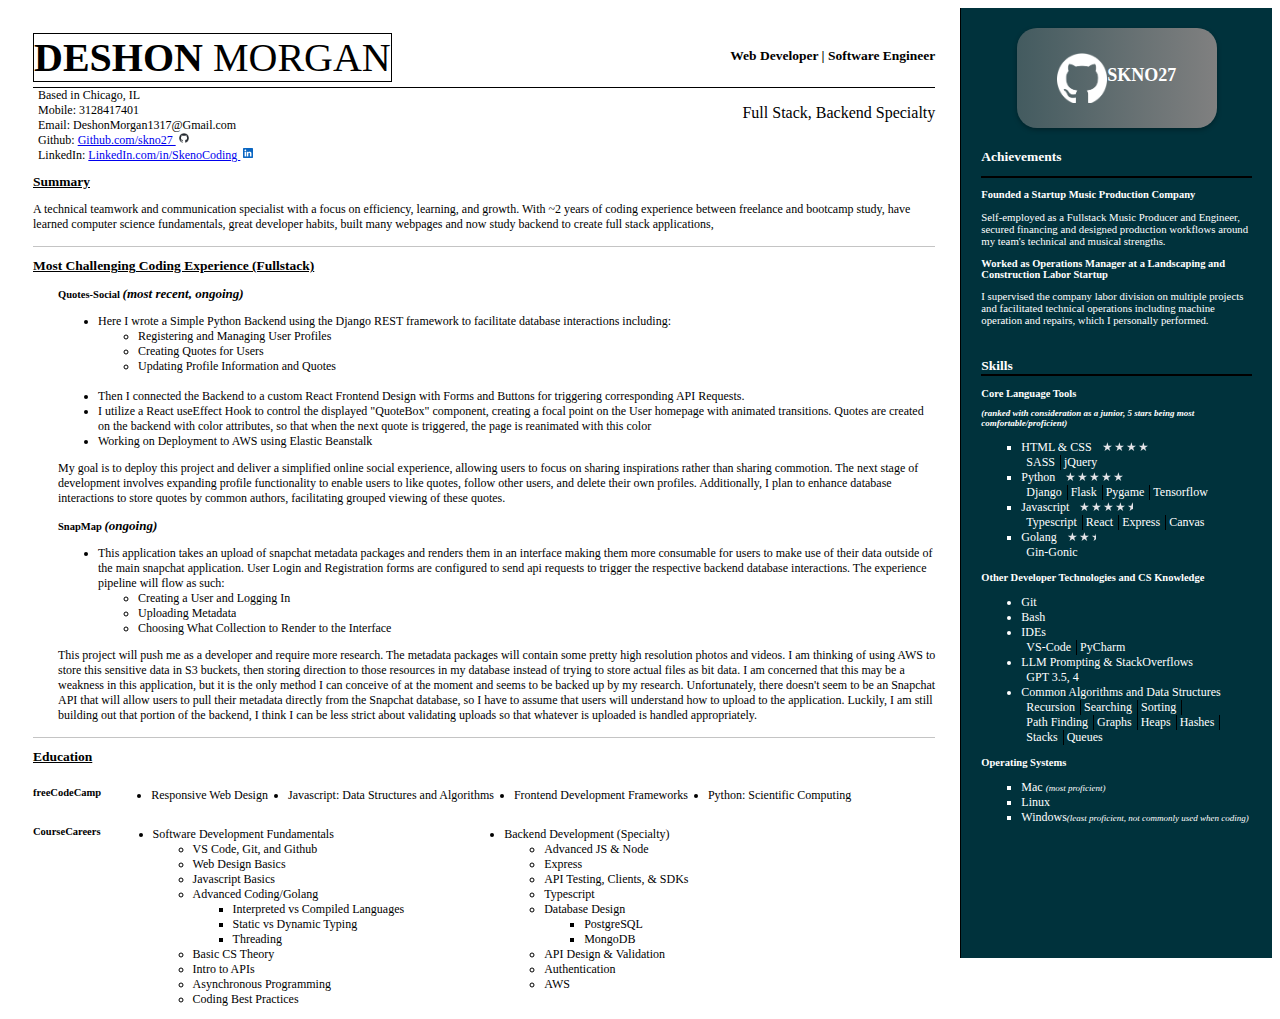
==== index.html @ 4c9e5e0e "changed html page name in order to try to fix deployment" ====
<!DOCTYPE html>
<html lang="en">
  <head>
    <meta charset="UTF-8" />
    <meta
      name="viewport"
      content="width=device-width, initial-scale=1.0" />
    <base target="_blank" />
    <link
      href="https://cdn.jsdelivr.net/npm/bootstrap@5.3.2/dist/css/bootstrap.min.css"
      rel="stylesheet"
      integrity="sha384-T3c6CoIi6uLrA9TneNEoa7RxnatzjcDSCmG1MXxSR1GAsXEV/Dwwykc2MPK8M2HN"
      crossorigin="anonymous" />
    <link
      href="https://fonts.googleapis.com/css?family=EB Garamond"
      rel="stylesheet" />
    <link
      rel="stylesheet"
      href="https://cdnjs.cloudflare.com/ajax/libs/font-awesome/4.7.0/css/font-awesome.min.css" />
    <link
      rel="stylesheet"
      href="/static/styles.css" />
    <title>Deshon Morgan (Shon) - Developer</title>
  </head>
  <body>
    <div id="content-container">
      <div
        id="resume"
        class="wrapper">
        <!-- begin intro section -->
        <header>
          <div id="intro">
            <div class="intro-bar first">
              <div class="intro name">
                <h1
                  style="
                    font-size: 40px;
                    text-transform: uppercase;
                    margin-bottom: 5px;
                  "
                  class="intro-item">
                  <span class="first-name">Deshon</span>
                  <span class="last-name">Morgan</span>
                </h1>
              </div>
              <div class="intro type-of-developer right">
                <h2 class="intro-item">Web Developer | Software Engineer</h2>
              </div>
            </div>
            <div class="intro-bar">
              <div id="info">
                <p>Based in Chicago, IL</p>
                <p>Mobile: 3128417401</p>
                <p>Email: DeshonMorgan1317@Gmail.com</p>
                <p>
                  Github:
                  <a href="https://github.com/skno27"
                    >Github.com/skno27
                    <img
                      id="github-logo"
                      class="logo"
                      src="/static/github-mark/github-mark.png"
                      alt="github logo"
                      style="width: 10px; height: 10px; margin-bottom: 1px"
                  /></a>
                </p>
                <p>
                  LinkedIn:
                  <a href="www.linkedin.com/in/skenocoding"
                    >LinkedIn.com/in/SkenoCoding
                    <img
                      id="linkedin-logo"
                      class="logo"
                      src="/static/In-Blue-72.png"
                      alt="linkedin logo"
                      style="width: 10px; height: 10px; margin-bottom: 1px"
                  /></a>
                </p>
              </div>
              <div class="intro type-of-developer right title">
                <h3>Full Stack, Backend Specialty</h3>
              </div>
            </div>
          </div>
        </header>
        <!-- end intro section -->

        <!-- summary -->
        <section id="summary">
          <div class="section-title">
            <h2>Summary</h2>
          </div>
          <div class="summary-container">
            <p>
              A technical teamwork and communication specialist with a focus on
              efficiency, learning, and growth. With ~2 years of coding
              experience between freelance and bootcamp study, have learned
              computer science fundamentals, great developer habits, built many
              webpages and now study backend to create full stack applications,
            </p>
          </div>
        </section>

        <!-- project/experience demonstration -->
        <section id="first">
          <div class="section-title">
            <h2>Most Challenging Coding Experience (Fullstack)</h2>
          </div>
          <div class="experience-container">
            <h3>
              <a
                href="https://github.com/skno27/Quotes-Social"
                class="project-link"
                >Quotes-Social</a
              >
              <span style="font-style: italic; font-size: small"
                >(most recent, ongoing)</span
              >
            </h3>
            <ul class="accomplishments">
              <li>
                Here I wrote a Simple Python Backend using the Django REST
                framework to facilitate database interactions including:
                <ul>
                  <li>Registering and Managing User Profiles</li>
                  <li>Creating Quotes for Users</li>
                  <li>Updating Profile Information and Quotes</li>
                </ul>
              </li>
              <br />
              <li>
                Then I connected the Backend to a custom React Frontend Design
                with Forms and Buttons for triggering corresponding API
                Requests.
              </li>
              <li>
                I utilize a React useEffect Hook to control the displayed
                "QuoteBox" component, creating a focal point on the User
                homepage with animated transitions. Quotes are created on the
                backend with color attributes, so that when the next quote is
                triggered, the page is reanimated with this color
              </li>
              <li>Working on Deployment to AWS using Elastic Beanstalk</li>
              <!-- <br /> -->
            </ul>
            <p>
              My goal is to deploy this project and deliver a simplified online
              social experience, allowing users to focus on sharing inspirations
              rather than sharing commotion. The next stage of development
              involves expanding profile functionality to enable users to like
              quotes, follow other users, and delete their own profiles.
              Additionally, I plan to enhance database interactions to store
              quotes by common authors, facilitating grouped viewing of these
              quotes.
            </p>
          </div>
          <div class="experience-container">
            <h3>
              <a
                href="https://github.com/skno27/snapMap"
                class="project-link"
                >SnapMap</a
              >
              <span style="font-style: italic; font-size: small"
                >(ongoing)</span
              >
            </h3>
            <ul class="accomplishments">
              <li>
                This application takes an upload of snapchat metadata packages
                and renders them in an interface making them more consumable for
                users to make use of their data outside of the main snapchat
                application. User Login and Registration forms are configured to
                send api requests to trigger the respective backend database
                interactions. The experience pipeline will flow as such:
                <ul>
                  <li>Creating a User and Logging In</li>
                  <li>Uploading Metadata</li>
                  <li>Choosing What Collection to Render to the Interface</li>
                </ul>
              </li>
            </ul>
            <p>
              This project will push me as a developer and require more
              research. The metadata packages will contain some pretty high
              resolution photos and videos. I am thinking of using AWS to store
              this sensitive data in S3 buckets, then storing direction to those
              resources in my database instead of trying to store actual files
              as bit data. I am concerned that this may be a weakness in this
              application, but it is the only method I can conceive of at the
              moment and seems to be backed up by my research. Unfortunately,
              there doesn't seem to be an Snapchat API that will allow users to
              pull their metadata directly from the Snapchat database, so I have
              to assume that users will understand how to upload to the
              application. Luckily, I am still building out that portion of the
              backend, I think I can be less strict about validating uploads so
              that whatever is uploaded is handled appropriately.
            </p>
          </div>
        </section>
        <!-- end project/experience section -->

        <!-- start education section -->
        <section id="second">
          <h2 class="section-title">Education</h2>
          <div id="education-wrapper">
            <div id="education-container">
              <h3>freeCodeCamp</h3>
              <div class="education-block">
                <ul class="classes free">
                  <li>Responsive Web Design</li>
                  <li>Javascript: Data Structures and Algorithms</li>
                  <li>Frontend Development Frameworks</li>
                  <li>Python: Scientific Computing</li>
                </ul>
              </div>
            </div>
            <div id="education-container">
              <h3 class="shift">CourseCareers</h3>
              <div class="education-block">
                <ul class="classes">
                  <li class="course">
                    Software Development Fundamentals
                    <ul>
                      <li>VS Code, Git, and Github</li>
                      <li>Web Design Basics</li>
                      <li>Javascript Basics</li>
                      <li>
                        Advanced Coding/Golang
                        <ul class="golang">
                          <li>Interpreted vs Compiled Languages</li>
                          <li>Static vs Dynamic Typing</li>
                          <li>Threading</li>
                        </ul>
                      </li>
                      <li>Basic CS Theory</li>
                      <li>Intro to APIs</li>
                      <li>Asynchronous Programming</li>
                      <li>Coding Best Practices</li>
                    </ul>
                  </li>
                  <li class="course">
                    Backend Development (Specialty)
                    <ul class="course">
                      <li>Advanced JS & Node</li>
                      <li>Express</li>
                      <li>API Testing, Clients, & SDKs</li>
                      <li>Typescript</li>
                      <li>
                        Database Design
                        <ul>
                          <li>PostgreSQL</li>
                          <li>MongoDB</li>
                        </ul>
                      </li>
                      <li>API Design & Validation</li>
                      <li>Authentication</li>
                      <li>AWS</li>
                    </ul>
                  </li>
                </ul>
              </div>
            </div>
          </div>
        </section>
      </div>
      <div
        id="skillset"
        class="wrapper">
        <header id="skillset-header">
          <div id="github-div">
            <a
              href="https://github.com/skno27"
              id="github-link">
              <img
                src="/static/github-mark/github-mark-white.png"
                alt="Big Github Logo. Linked"
                id="big-github-logo" />
              <h1>SKNO27</h1>
            </a>
          </div>
        </header>
        <section>
          <div class="set-title">
            <h2>Achievements</h2>
          </div>
          <h3>Founded a Startup Music Production Company</h3>
          <p style="font-size: larger">
            Self-employed as a Fullstack Music Producer and Engineer, secured
            financing and designed production workflows around my team's
            technical and musical strengths.
          </p>
          <h3>
            Worked as Operations Manager at a Landscaping and Construction Labor
            Startup
          </h3>
          <p style="font-size: larger">
            I supervised the company labor division on multiple projects and
            facilitated technical operations including machine operation and
            repairs, which I personally performed.
          </p>
        </section>
        <section>
          <h2 class="set-title">Skills</h2>
          <h3>
            Core Language Tools
            <p style="font-style: italic; font-size: xx-small">
              (ranked with consideration as a junior, 5 stars being most
              comfortable/proficient)
            </p>
          </h3>
          <ul id="tool-list">
            <li>
              HTML & CSS<span
                class="stars"
                data-rating="4"></span>
              <ul class="tools">
                <li>SASS</li>
                <li>jQuery</li>
              </ul>
            </li>
            <li>
              Python<span
                class="stars"
                data-rating="5"></span>
              <ul class="tools">
                <li>Django</li>
                <li>Flask</li>
                <li>Pygame</li>
                <li>Tensorflow</li>
              </ul>
            </li>
            <li>
              Javascript<span
                class="stars"
                data-rating="4.5"></span>
              <ul class="tools">
                <li>Typescript</li>
                <li>React</li>
                <li>Express</li>
                <li>Canvas</li>
              </ul>
            </li>
            <li>
              Golang<span
                class="stars"
                data-rating="2.4"></span>
              <ul class="tools">
                <li>Gin-Gonic</li>
              </ul>
            </li>
          </ul>
          <h3>Other Developer Technologies and CS Knowledge</h3>
          <ul>
            <li>Git</li>
            <li>Bash</li>
            <li>
              IDEs
              <ul class="tools">
                <li>VS-Code</li>
                <li>PyCharm</li>
              </ul>
            </li>
            <li>
              LLM Prompting & StackOverflows
              <ul class="tools">
                <li>GPT 3.5, 4</li>
              </ul>
            </li>
            <li>
              Common Algorithms and Data Structures
              <ul class="tools">
                <li>Recursion</li>
                <li>Searching</li>
                <li>Sorting</li>
                <li>Path Finding</li>
                <li>Graphs</li>
                <li>Heaps</li>
                <li>Hashes</li>
                <li>Stacks</li>
                <li>Queues</li>
              </ul>
            </li>
          </ul>
          <h3>Operating Systems</h3>
          <ul id="os-list">
            <li>
              Mac
              <span style="font-style: italic; font-size: xx-small"
                >(most proficient)</span
              >
            </li>
            <li>Linux</li>
            <li>
              Windows<span style="font-style: italic; font-size: xx-small"
                >(least proficient, not commonly used when coding)</span
              >
            </li>
          </ul>
        </section>
      </div>
    </div>
    <script>
      <!-- star ranking script -->
      document.querySelectorAll(".stars").forEach((star) => {
        const rating = star.getAttribute("data-rating");
        star.style.setProperty("--rating", rating);
      });
    </script>
  </body>
</html>
---- static/styles.css ----
html {
  font-size: xx-small;
}

body {
  display: block;
  height: 100vh;
}

p {
  font-size: 12px;
}

/* ul {
} */

li {
  margin: 0;
  padding: 0;
}

.tools li {
  display: inline-block;
  margin: 0;
}

.tools li:not(:last-child) {
  padding-right: 5px;
  border-right: 1px solid black;
}

/* intro stylings */

/* #intro {
    border-bottom: 1px solid blue;
} */

.intro-bar {
  display: flex;
  justify-content: space-between;
  height: 100%;
  align-items: stretch;
  padding: 0;
}

.intro > h1 {
  border: 1px solid black;
}

.intro > h1,
.intro > h2 {
  /* margin-top: auto; */
  margin-bottom: 0;
}

.intro-item {
  margin-top: auto;
  margin-bottom: 0;
  /* border: 1px solid black; */
}

h2.intro-item {
  margin-top: 15px;
}

.intro-bar.first {
  border-bottom: 1px solid black;
}

.first-name {
  font-weight: 900;
}

.last-name {
  font-weight: 100;
}

#info {
  margin-left: 5px;
  /* border: 2px solid black; */
}

#info p {
  margin: 0;
  /* border: 1px solid black; */
}

.logo {
  margin-left: 3px;
}

.logo:hover {
  opacity: 50%;
}

.title > h3 {
  font-size: medium;
  font-weight: 50;
}

/* end intro Stylings */

#content-container {
  display: flex;
  flex-direction: row;
  max-height: auto;
  /* border: 1px solid red; */
}

#resume {
  height: 100vh;
  width: 100%;
  /* border: 2px solid black; */
  flex: 10;
  padding: 25px;
  /* box-shadow: 0 2px 3px rgba(0, 0, 0, 0.1), 0 0 0 1px rgba(0, 0, 0, 0.1); */
}

#skillset {
  color: white;
  height: auto;
  flex: 3;
  display: flex;
  flex-direction: column;
  /* justify-content: center; */

  background-color: rgb(0, 50, 60);
  /* background-color: tan; */
  padding: 20px;
  border-left: 1px solid black;
}

#github-div {
  display: flex;
  justify-content: center;
  align-items: center;
  border: none;
  border-radius: 20px;
  background: linear-gradient(to right, rgba(128, 128, 128, 0.527), gray);
  width: 200px;
  height: 100px;
  box-shadow: 0 2px 5px rgba(0, 0, 0, 0.3);
  margin: auto;
}

#github-div:hover {
  background: linear-gradient(to right, gray, rgba(171, 169, 169, 0.599));
  box-shadow: 0 1px 2px rgba(0, 0, 0, 0.3);
}

#github-div:active {
  box-shadow: none;
  background: rgb(123, 200, 255);
  border: 1px solid rgba(128, 128, 128, 0.527);
}

#github-div h1 {
  margin-top: 12px;
  color: white;
}

#github-div a {
  text-decoration: none;
}

#github-link {
  display: flex;
}

#big-github-logo {
  height: 50px;
  width: 50px;
  /* margin-left: 20px; */
}

#tool-list li,
#os-list li {
  /* display: inline-block; */
  list-style-type: square;
}

.stars {
  margin-left: 10px;
  display: inline-block;
}

.stars::before {
  content: "★★★★★";
  letter-spacing: 1px;
  background: linear-gradient(
    90deg,
    /* #ffc107 calc(var(--rating) / 5 * 100%), */ #e4e5e9
      calc(var(--rating) / 5 * 100%),
    rgba(0, 0, 255, 0) calc(var(--rating) / 5 * 100%)
  );
  -webkit-background-clip: text;
  background-clip: text;
  -webkit-text-fill-color: transparent;
}

.tools {
  /* border: 2px solid black; */
  padding: 0;
  margin-left: 5px;
}

.tools li {
  display: inline-block;
}

.set-title {
  width: 100%;
  border-bottom: 2px solid black;
}

/* 
.wrapper {
  border: 1px solid black;
} */

.section-title {
  width: 100%;
  text-decoration: underline;
}

.experience-container {
  margin-left: 25px;
  margin-top: 5px;
  /* border: 1px solid black; */
}

.project-link {
  text-decoration: none;
  color: black;
}

.project-link:hover {
  color: blue;
}

ul {
  font-size: 12px;
}

#resume section:not(:last-of-type) {
  padding-bottom: 2px;
  border-bottom: 1px solid rgb(196, 196, 196);
}

section {
  margin-top: 10px;
}

#education-wrapper {
  display: flex;
  flex-direction: column;
}

#education-container {
  /* border: 2px solid black; */
  display: flex;
}

.shift {
  margin-right: 12px;
}

.education-block {
  display: flex;
  justify-content: space-between;
}

.classes {
  display: flex;
  /* justify-content: space-evenly; */
}

.free li {
  margin: 0 10px 0 10px;
}

.classes li.course:not(.first-child) {
  margin-right: 100px;
}

.golang {
  display: inline-flexbox;
}
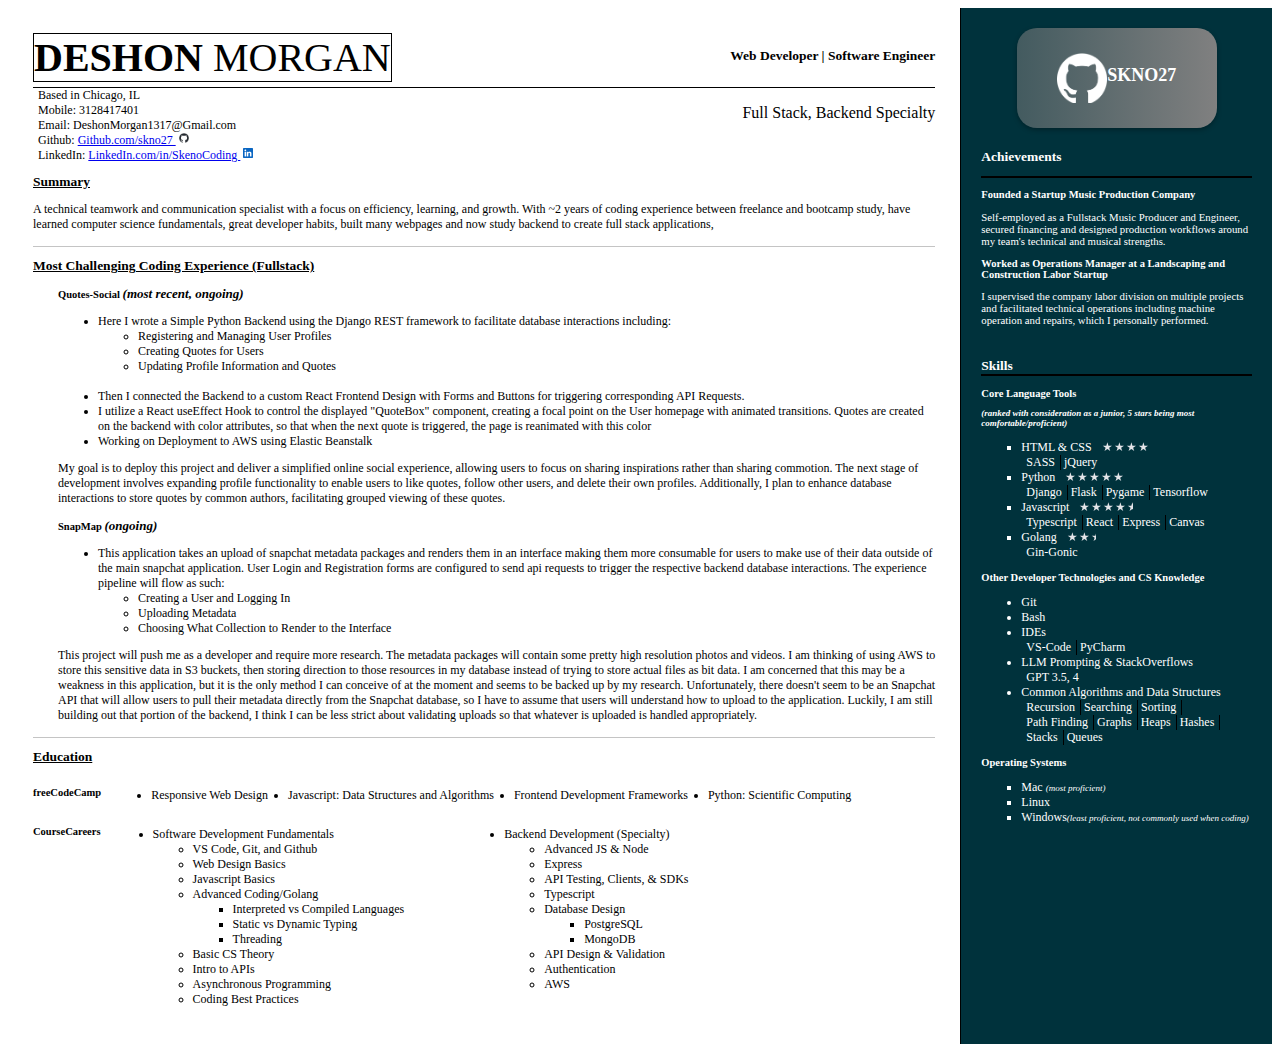
==== commit 9a7cf194: "media query appear to function appropriately" ====
--- a/index.html
+++ b/index.html
@@ -204,7 +204,7 @@
         <section id="second">
           <h2 class="section-title">Education</h2>
           <div id="education-wrapper">
-            <div id="education-container">
+            <div class="education-container">
               <h3>freeCodeCamp</h3>
               <div class="education-block">
                 <ul class="classes free">
@@ -215,7 +215,7 @@
                 </ul>
               </div>
             </div>
-            <div id="education-container">
+            <div class="education-container">
               <h3 class="shift">CourseCareers</h3>
               <div class="education-block">
                 <ul class="classes">
--- a/static/styles.css
+++ b/static/styles.css
@@ -104,11 +104,11 @@
   display: flex;
   flex-direction: row;
   max-height: auto;
-  /* border: 1px solid red; */
+  /* border: 5px solid red; */
 }
 
 #resume {
-  height: 100vh;
+  height: auto;
   width: 100%;
   /* border: 2px solid black; */
   flex: 10;
@@ -256,7 +256,7 @@
   flex-direction: column;
 }
 
-#education-container {
+.education-container {
   /* border: 2px solid black; */
   display: flex;
 }
@@ -286,3 +286,40 @@
 .golang {
   display: inline-flexbox;
 }
+
+@media (max-width: 800px) {
+  #content-container {
+    flex-direction: column;
+  }
+
+  #resume,
+  #skillset {
+    flex: 0;
+    max-width: 100%;
+  }
+
+  .education-container {
+    flex-direction: column;
+    justify-content: center;
+    align-items: center;
+  }
+
+  .education-block {
+    flex-direction: column;
+  }
+  .shift {
+    margin-right: 0;
+  }
+
+  .free li {
+    margin: 0;
+  }
+
+  .classes {
+    flex-direction: column;
+  }
+
+  .classes li.course:not(.first-child) {
+    margin-right: 0;
+  }
+}
